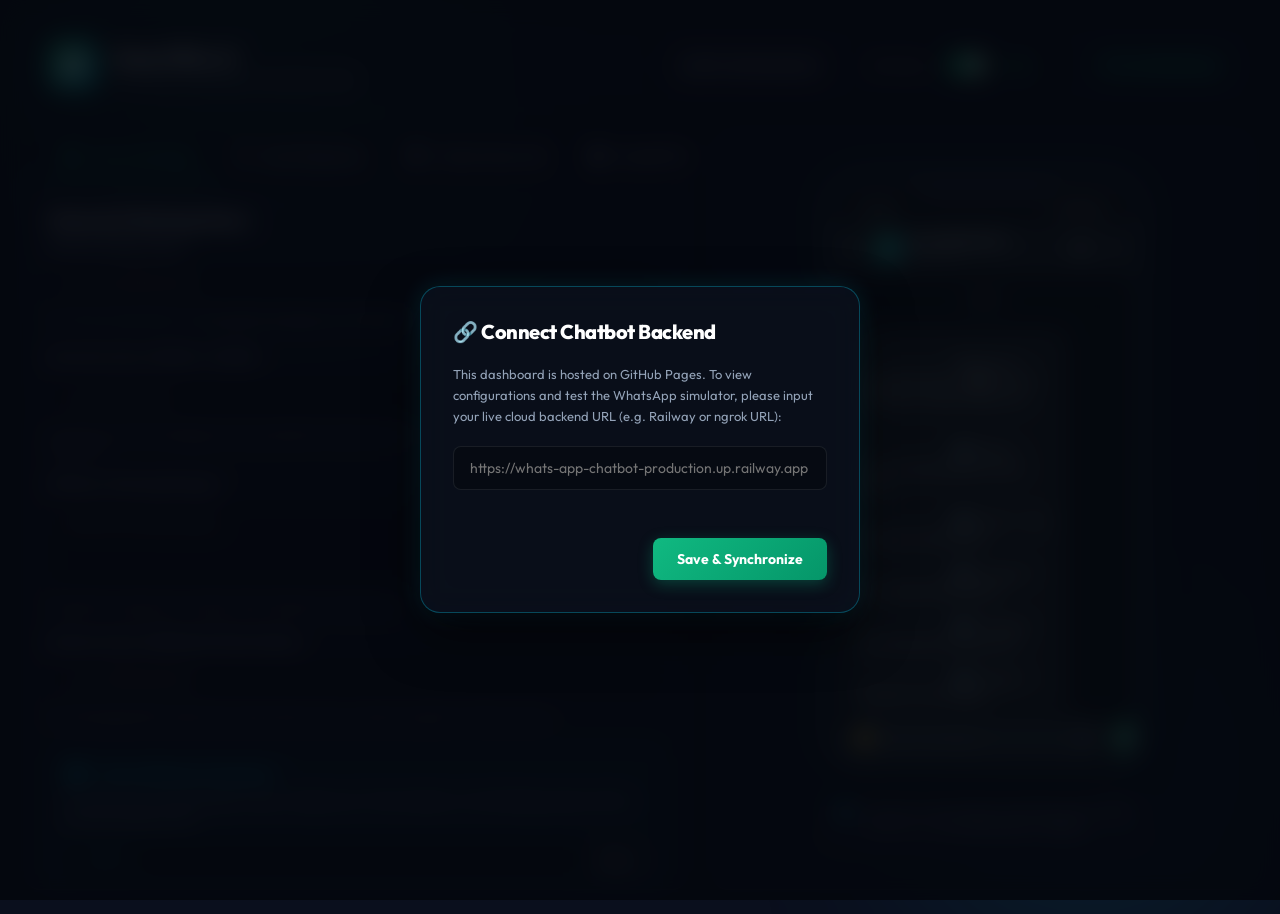
==== index.html @ bedfdf2d "Initial commit of WhatsApp Auto-Reply Chatbot with static dashboard" ====
<!DOCTYPE html>
<html lang="en">
<head>
    <meta charset="UTF-8">
    <meta name="viewport" content="width=device-width, initial-scale=1.0">
    <title>SmartBite AI Chatbot Desk</title>
    <!-- Google Fonts -->
    <link rel="preconnect" href="https://fonts.googleapis.com">
    <link rel="preconnect" href="https://fonts.gstatic.com" crossorigin>
    <link href="https://fonts.googleapis.com/css2?family=Outfit:wght@300;400;500;600;700;800&family=Plus+Jakarta+Sans:wght@300;400;500;600;700&display=swap" rel="stylesheet">
    <!-- Custom stylesheet (relative path for GitHub Pages subfolder support) -->
    <link rel="stylesheet" href="static/css/styles.css">
</head>
<body>
    <div class="glow-bg"></div>
    <div class="glow-bg-secondary"></div>
    
    <div class="app-container">
        <!-- Top Navigation Bar -->
        <header class="app-header">
            <div class="logo-area">
                <div class="logo-icon">
                    <svg viewBox="0 0 24 24" fill="none" xmlns="http://www.w3.org/2000/svg">
                        <path d="M12 2C6.48 2 2 6.48 2 12C2 13.84 2.5 15.56 3.37 17.03L2.03 21.97L7.13 20.68C8.56 21.52 10.22 22 12 22C17.52 22 22 17.52 22 12C22 6.48 17.52 2 12 2ZM16.36 16.7C16.14 17.32 15.11 17.84 14.54 17.89C14.05 17.93 13.41 17.95 11.23 17.04C8.44 15.88 6.64 13.04 6.5 12.85C6.36 12.67 5.34 11.31 5.34 9.91C5.34 8.5 6.07 7.82 6.31 7.57C6.5 7.37 6.81 7.27 7.11 7.27C7.21 7.27 7.3 7.28 7.38 7.28C7.62 7.29 7.74 7.31 7.9 7.69C8.1 8.18 8.59 9.38 8.65 9.5C8.71 9.62 8.77 9.77 8.69 9.93C8.61 10.09 8.54 10.18 8.42 10.32C8.3 10.46 8.19 10.57 8.07 10.72C7.96 10.85 7.83 11 7.98 11.26C8.13 11.51 8.65 12.37 9.42 13.06C10.42 13.95 11.23 14.23 11.53 14.36C11.78 14.46 12.08 14.43 12.26 14.24C12.49 14 12.77 13.62 13.06 13.22C13.26 12.93 13.52 12.89 13.78 12.99C14.05 13.09 15.48 13.8 15.77 13.95C16.06 14.1 16.25 14.17 16.32 14.3C16.39 14.43 16.39 15.08 16.17 15.7C15.95 16.32 16.58 16.08 16.36 16.7Z" fill="currentColor"/>
                    </svg>
                </div>
                <div>
                    <h1>SmartBite AI</h1>
                    <p>WhatsApp Marketing & Automation Desk</p>
                </div>
            </div>
            
            <div class="header-controls">
                <button class="btn-refresh" id="changeApiUrlBtn" style="padding: 8px 14px; border-radius: 20px;">
                    🔗 API: <span id="apiStatusText" style="font-weight:700;">Local</span>
                </button>

                <div class="bot-status-container">
                    <span class="status-label">Bot Status:</span>
                    <label class="switch">
                        <input type="checkbox" id="botStatusToggle" checked>
                        <span class="slider round"></span>
                    </label>
                    <span class="status-text active" id="botStatusText">Active</span>
                </div>
                
                <div class="stats-badge">
                    <span class="pulse-dot"></span>
                    <span>Live Monitoring</span>
                </div>
            </div>
        </header>

        <!-- Main Dashboard Layout -->
        <main class="dashboard-grid">
            <!-- Left Side: Config & Control Panel -->
            <section class="control-panel glass">
                <div class="panel-tabs">
                    <button class="tab-btn active" data-tab="general">
                        <svg class="tab-icon" viewBox="0 0 24 24" fill="none" xmlns="http://www.w3.org/2000/svg">
                            <path d="M19.14 12.94C19.18 12.63 19.2 12.32 19.2 12C19.2 11.68 19.18 11.37 19.14 11.06L21.52 9.2C21.73 9.03 21.79 8.74 21.65 8.5L19.38 4.56C19.24 4.32 18.95 4.23 18.7 4.33L15.9 5.46C15.32 5.02 14.68 4.67 14 4.39L13.58 1.41C13.53 1.15 13.31 0.96 13.04 0.96H8.48C8.21 0.96 7.99 1.15 7.94 1.41L7.52 4.39C6.84 4.67 6.2 5.03 5.62 5.46L2.82 4.33C2.57 4.23 2.28 4.32 2.14 4.56L0.14 8.5C0 8.74 0.07 9.03 0.28 9.2L2.66 11.06C2.62 11.37 2.6 11.68 2.6 12C2.6 12.32 2.62 12.63 2.66 12.94L0.28 14.8C0.07 14.97 0 15.26 0.14 15.5L2.41 19.44C2.55 19.68 2.84 19.77 3.09 19.67L5.89 18.54C6.47 18.98 7.11 19.33 7.79 19.61L8.21 22.59C8.26 22.85 8.48 23.04 8.75 23.04H13.31C13.58 23.04 13.8 22.85 13.85 22.59L14.27 19.61C14.95 19.33 15.59 18.97 16.17 18.54L18.97 19.67C19.22 19.77 19.51 19.68 19.65 19.44L21.92 15.5C22.06 15.26 21.99 14.97 21.78 14.8L19.14 12.94ZM11 16.5C8.51 16.5 6.5 14.49 6.5 12C6.5 9.51 8.51 7.5 11 7.5C13.49 7.5 15.5 9.51 15.5 12C15.5 14.49 13.49 16.5 11 16.5Z" fill="currentColor"/>
                        </svg>
                        General Settings
                    </button>
                    <button class="tab-btn" data-tab="responses">
                        <svg class="tab-icon" viewBox="0 0 24 24" fill="none" xmlns="http://www.w3.org/2000/svg">
                            <path d="M20 2H4C2.9 2 2 2.9 2 4V22L6 18H20C21.1 18 22 17.1 22 16V4C22 2.9 21.1 2 20 2ZM20 16H5.17L4 17.17V4H20V16Z" fill="currentColor"/>
                        </svg>
                        Auto-Responses
                    </button>
                    <button class="tab-btn" data-tab="keywords">
                        <svg class="tab-icon" viewBox="0 0 24 24" fill="none" xmlns="http://www.w3.org/2000/svg">
                            <path d="M17 3H7C5.9 3 5.01 3.9 5.01 5L5 21L12 18L19 21V5C19 3.9 18.1 3H17ZM17 18L12 15.82L7 18V5H17V18Z" fill="currentColor"/>
                        </svg>
                        Custom Keywords
                    </button>
                    <button class="tab-btn" data-tab="handoffs" id="handoffTabBtn">
                        <svg class="tab-icon" viewBox="0 0 24 24" fill="none" xmlns="http://www.w3.org/2000/svg">
                            <path d="M12 2C6.48 2 2 6.48 2 12C2 17.52 6.48 22 12 22C17.52 22 22 17.52 22 12C22 6.48 17.52 2 12 2ZM13 17H11V15H13V17ZM13 13H11V7H13V13Z" fill="currentColor"/>
                        </svg>
                        Handoff Inbox <span class="notification-badge hidden" id="handoffBadge">0</span>
                    </button>
                </div>

                <div class="panel-content-container">
                    <!-- Tab 1: General Settings -->
                    <div class="tab-content active" id="tab-general">
                        <h2 class="section-title">General & Working Hours</h2>
                        
                        <div class="settings-form-group">
                            <label for="businessNameInput">Business Display Name</label>
                            <input type="text" id="businessNameInput" class="custom-input" placeholder="e.g. SmartBite Bistro">
                            <p class="input-hint">The brand name shown in chat greeting messages and notifications.</p>
                        </div>
                        
                        <div class="settings-form-group">
                            <div class="label-row">
                                <label for="workingHoursInput">Bot Active Hours (HH:MM - HH:MM)</label>
                                <span class="badge badge-accent">Auto Outside Hours Reply</span>
                            </div>
                            <input type="text" id="workingHoursInput" class="custom-input" placeholder="e.g. 11:00-23:00">
                            <p class="input-hint">Use 24-hour format. Messages arriving outside this window will automatically have the Off-Hours Notice appended.</p>
                        </div>
                        
                        <div class="settings-form-group">
                            <label for="offHoursMsgInput">Off-Hours Warning Message</label>
                            <textarea id="offHoursMsgInput" class="custom-textarea" rows="3" placeholder="We are currently closed..."></textarea>
                            <p class="input-hint">Injected into responses if customer texts outside your active hours.</p>
                        </div>

                        <div class="settings-form-group">
                            <label for="ownerPhoneInput">Business Owner Notification Phone Number</label>
                            <input type="text" id="ownerPhoneInput" class="custom-input" placeholder="e.g. +919876543210">
                            <p class="input-hint">The WhatsApp/SMS number that receives alerts when a customer requests to "Talk to human".</p>
                        </div>

                        <div class="info-card">
                            <div class="info-card-header">
                                <svg class="info-icon" viewBox="0 0 24 24" fill="none" xmlns="http://www.w3.org/2000/svg">
                                    <path d="M12 2C6.48 2 2 6.48 2 12C2 17.52 6.48 22 12 22C17.52 22 22 17.52 22 12C22 6.48 17.52 2 12 2ZM13 17H11V11H13V17ZM13 9H11V7H13V9Z" fill="currentColor"/>
                                </svg>
                                <h4>Twilio Webhook Integration</h4>
                            </div>
                            <p>To connect your real WhatsApp number, configure your Twilio Sandbox or live WhatsApp sender with the following webhook URL:</p>
                            <div class="code-box">
                                <code id="webhookUrlCode">https://your-railway-url.railway.app/webhook</code>
                                <button class="copy-btn" id="copyWebhookBtn">Copy</button>
                            </div>
                        </div>

                        <div class="form-actions">
                            <button class="btn btn-primary" id="saveGeneralBtn">Save Configurations</button>
                        </div>
                    </div>

                    <!-- Tab 2: Auto Responses -->
                    <div class="tab-content" id="tab-responses">
                        <h2 class="section-title">Core Chatbot Auto-Replies</h2>
                        <p class="section-desc">Customize responses for standard WhatsApp menu choices. Use <code>*text*</code> for bold, <code>_text_</code> for italic, and emojis generously to fit standard WhatsApp styling.</p>

                        <div class="settings-form-group">
                            <label for="greetingMsgInput">Default Greeting Message (Home / Fallback)</label>
                            <textarea id="greetingMsgInput" class="custom-textarea" rows="4" placeholder="Welcome to Bistro..."></textarea>
                            <p class="input-hint">Sent when a user messages for the first time or types an unknown keyword.</p>
                        </div>

                        <div class="settings-form-group">
                            <div class="label-row">
                                <label for="menuContentInput">1️⃣ Menu Auto-Reply</label>
                                <span class="char-count" id="menuCount">0 characters</span>
                            </div>
                            <textarea id="menuContentInput" class="custom-textarea" rows="5" placeholder="🍔 Starters..."></textarea>
                        </div>

                        <div class="settings-form-group">
                            <div class="label-row">
                                <label for="priceContentInput">2️⃣ Combo & Pricing List Auto-Reply</label>
                                <span class="char-count" id="priceCount">0 characters</span>
                            </div>
                            <textarea id="priceContentInput" class="custom-textarea" rows="5" placeholder="💰 Solo feast..."></textarea>
                        </div>

                        <div class="settings-form-group">
                            <div class="label-row">
                                <label for="locationContentInput">3️⃣ Location & Map Address Auto-Reply</label>
                                <span class="char-count" id="locCount">0 characters</span>
                            </div>
                            <textarea id="locationContentInput" class="custom-textarea" rows="4" placeholder="📍 We are located..."></textarea>
                        </div>

                        <div class="settings-form-group">
                            <div class="label-row">
                                <label for="timingsContentInput">4️⃣ Timings & Working Hours Auto-Reply</label>
                                <span class="char-count" id="timeCount">0 characters</span>
                            </div>
                            <textarea id="timingsContentInput" class="custom-textarea" rows="4" placeholder="⏰ Operating Hours..."></textarea>
                        </div>

                        <div class="form-actions">
                            <button class="btn btn-primary" id="saveResponsesBtn">Save Auto-Replies</button>
                        </div>
                    </div>

                    <!-- Tab 3: Custom Keywords -->
                    <div class="tab-content" id="tab-keywords">
                        <h2 class="section-title">Manage Custom Keywords</h2>
                        <p class="section-desc">Create custom keywords so when a customer types a matching word (e.g. <code>wifi</code> or <code>offer</code>), the bot instantly sends your custom reply!</p>

                        <!-- Add Keyword Form -->
                        <div class="add-keyword-card">
                            <h3>⚡ Add New Custom Keyword Rule</h3>
                            <div class="keyword-form-row">
                                <div class="input-block">
                                    <label for="newKwInput">Keyword</label>
                                    <input type="text" id="newKwInput" class="custom-input" placeholder="e.g. wifi, coupon, discount">
                                </div>
                                <div class="input-block response-block">
                                    <label for="newKwResponse">Auto-Reply Text</label>
                                    <textarea id="newKwResponse" class="custom-input" rows="1" placeholder="e.g. Password is 'bistroguest' 📶"></textarea>
                                </div>
                                <button class="btn btn-add" id="addKwBtn">
                                    <svg viewBox="0 0 24 24" fill="none" xmlns="http://www.w3.org/2000/svg" width="20" height="20">
                                        <path d="M19 13H13V19H11V13H5V11H11V5H13V11H19V13Z" fill="currentColor"/>
                                    </svg>
                                    Add
                                </button>
                            </div>
                        </div>

                        <h3 class="subsection-title">Active Rules (<span id="kwCountText">0</span>)</h3>
                        <div class="keywords-list-container" id="keywordsList">
                            <!-- Populated dynamically via JS -->
                            <div class="loading-spinner">Loading keywords...</div>
                        </div>
                    </div>

                    <!-- Tab 4: Handoff Inbox -->
                    <div class="tab-content" id="tab-handoffs">
                        <div class="handoff-header-row">
                            <h2 class="section-title">Human Handoff Alerts</h2>
                            <button class="btn-refresh" id="refreshHandoffsBtn">
                                <svg viewBox="0 0 24 24" fill="none" xmlns="http://www.w3.org/2000/svg" width="16" height="16">
                                    <path d="M17.65 6.35C16.2 4.9 14.21 4 12 4C7.58 4 4.01 7.58 4.01 12C4.01 16.42 7.58 20 12 20C15.73 20 18.84 17.45 19.73 14H17.65C16.83 16.33 14.61 18 12 18C8.69 18 6 15.31 6 12C6 8.69 8.69 6 12 6C13.66 6 15.14 6.69 16.22 7.78L13 11H20V4L17.65 6.35Z" fill="currentColor"/>
                                </svg>
                                Refresh
                            </button>
                        </div>
                        <p class="section-desc">When a customer sends "human" or "talk to human", their chat is registered below as a pending request. Click "Resolve" when you have taken over the conversation manually.</p>

                        <div class="handoffs-list" id="handoffsList">
                            <!-- Populated dynamically via JS -->
                            <div class="no-handoffs">
                                <div class="check-icon">✓</div>
                                <h4>All Clear!</h4>
                                <p>No customers are waiting for a human agent right now.</p>
                            </div>
                        </div>
                    </div>
                </div>
            </section>

            <!-- Right Side: Live Interactive Phone Simulator -->
            <section class="simulator-panel glass">
                <div class="phone-container">
                    <div class="phone-notch"></div>
                    <div class="phone-header">
                        <div class="phone-time" id="phoneTime">12:30 PM</div>
                        <div class="phone-icons">
                            <!-- Signal Strength SVG -->
                            <svg viewBox="0 0 24 24" fill="currentColor" width="14" height="14">
                                <path d="M12 3c-4.97 0-9 4.03-9 9 0 2.12.74 4.07 1.97 5.61L4.35 19.4c-.39.39-.39 1.02 0 1.41.39.39 1.02.39 1.41 0l1.9-1.9C9.07 19.57 10.48 20 12 20c4.97 0 9-4.03 9-9s-4.03-9-9-9zm0 15c-3.31 0-6-2.69-6-6s2.69-6 6-6 6 2.69 6 6-2.69 6-6 6z"/>
                            </svg>
                            <!-- Wifi SVG -->
                            <svg viewBox="0 0 24 24" fill="currentColor" width="14" height="14">
                                <path d="M12 21l-12-12c6.627-6.627 17.373-6.627 24 0l-12 12z"/>
                            </svg>
                            <!-- Battery SVG -->
                            <svg viewBox="0 0 24 24" fill="currentColor" width="18" height="18">
                                <path d="M17 5H3a2 2 0 0 0-2 2v10a2 2 0 0 0 2 2h14a2 2 0 0 0 2-2V7a2 2 0 0 0-2-2zm0 12H3V7h14v10zm2-8h2v6h-2V9z"/>
                            </svg>
                        </div>
                    </div>

                    <!-- WhatsApp Header -->
                    <div class="wa-header">
                        <div class="wa-avatar-area">
                            <div class="wa-back-btn">
                                <svg viewBox="0 0 24 24" fill="currentColor" width="18" height="18">
                                    <path d="M20 11H7.83l5.59-5.59L12 4l-8 8 8 8 1.41-1.41L7.83 13H20v-2z"/>
                                </svg>
                            </div>
                            <div class="wa-avatar">
                                <span class="wa-avatar-text" id="avatarLetter">S</span>
                                <span class="wa-status-badge"></span>
                            </div>
                            <div class="wa-title-container">
                                <h3 id="waBizName">SmartBite Bistro</h3>
                                <p class="wa-status">Online (Bot)</p>
                            </div>
                        </div>
                        <div class="wa-action-icons">
                            <svg viewBox="0 0 24 24" fill="currentColor" width="18" height="18">
                                <path d="M17 10.5V7c0-.55-.45-1-1-1H4c-.55 0-1 .45-1 1v10c0 .55.45 1 1 1h12c.55 0 1-.45 1-1v-3.5l4 4v-11l-4 4zM14 13h-3v3H9v-3H6v-2h3V8h2v3h3v2z"/>
                            </svg>
                            <svg viewBox="0 0 24 24" fill="currentColor" width="18" height="18">
                                <path d="M12 8c1.1 0 2-.9 2-2s-.9-2-2-2-2 .9-2 2 .9 2 2 2zm0 2c-1.1 0-2 .9-2 2s.9 2 2 2 2-.9 2-2-.9-2-2-2zm0 6c-1.1 0-2 .9-2 2s.9 2 2 2 2-.9 2-2-.9-2-2-2z"/>
                            </svg>
                        </div>
                    </div>

                    <!-- Chat Message Area -->
                    <div class="wa-chat-area" id="chatArea">
                        <div class="chat-date-badge">TODAY</div>
                        
                        <!-- Bot Greeting Message -->
                        <div class="msg-bubble incoming animate-pop">
                            <div class="msg-text" id="simInitialGreeting">
                                Welcome to *SmartBite Bistro*! 🍽️ How can we help you today? Reply with:<br><br>
                                1️⃣ *Menu* - View our daily specials & food menu<br>
                                2️⃣ *Price* - See pricing & combo details<br>
                                3️⃣ *Location* - Get Google Maps address<br>
                                4️⃣ *Timings* - View opening & closing hours<br>
                                5️⃣ *Human* - Connect to a live agent
                            </div>
                            <div class="msg-time" id="greetingTime">12:30 PM</div>
                        </div>
                    </div>

                    <!-- Typing Indicator -->
                    <div class="wa-typing-indicator hidden" id="typingIndicator">
                        <span class="typing-name" id="typingName">SmartBite Bistro</span> is typing
                        <div class="typing-dots">
                            <span></span><span></span><span></span>
                        </div>
                    </div>

                    <!-- Chat Input Controls -->
                    <form class="wa-input-area" id="chatSendForm">
                        <div class="wa-input-container">
                            <div class="wa-emoji-btn">😊</div>
                            <input type="text" id="chatMsgInput" placeholder="Type a message..." autocomplete="off">
                            <div class="wa-clip-btn">
                                <svg viewBox="0 0 24 24" fill="currentColor" width="20" height="20">
                                    <path d="M16.5 6v11.5c0 2.21-1.79 4-4 4s-4-1.79-4-4V5a2.5 2.5 0 0 1 5 0v10.5c0 .83-.67 1.5-1.5 1.5s-1.5-.67-1.5-1.5V6H9v9.5a3 3 0 0 0 6 0V5a4 4 0 0 0-8 0v12.5a5.5 5.5 0 0 0 11 0V6h-1.5z"/>
                                </svg>
                            </div>
                        </div>
                        <button type="submit" class="wa-send-btn">
                            <svg viewBox="0 0 24 24" fill="currentColor" width="20" height="20" style="margin-left: 2px;">
                                <path d="M2.01 21L23 12 2.01 3 2 10l15 2-15 2z"/>
                            </svg>
                        </button>
                    </form>
                </div>

                <!-- Simulator Info Card -->
                <div class="sim-info-badge">
                    <svg viewBox="0 0 24 24" fill="none" xmlns="http://www.w3.org/2000/svg" width="16" height="16">
                        <path d="M12 2C6.48 2 2 6.48 2 12C2 17.52 6.48 22 12 22C17.52 22 22 17.52 22 12C22 6.48 17.52 2 12 2ZM13 17H11V11H13V17ZM13 9H11V7H13V9Z" fill="currentColor"/>
                    </svg>
                    <span>Use this live visual simulator to instantly preview chatbot responses. Try typing <b>menu</b>, <b>price</b>, or <b>human</b>!</span>
                </div>
            </section>
        </main>
    </div>

    <!-- Backend Connection Modal (Allows linking pages dashboard to any remote Railway/ngrok backend) -->
    <div id="connectionModal" class="modal-overlay hidden">
        <div class="modal-card glass">
            <div class="modal-header">
                <h3>🔗 Connect Chatbot Backend</h3>
            </div>
            <p class="modal-desc">This dashboard is hosted on GitHub Pages. To view configurations and test the WhatsApp simulator, please input your live cloud backend URL (e.g. Railway or ngrok URL):</p>
            <div class="settings-form-group">
                <input type="text" id="backendUrlInput" class="custom-input" placeholder="https://whats-app-chatbot-production.up.railway.app">
            </div>
            <div class="modal-actions">
                <button class="btn btn-primary" id="connectBackendBtn">Save & Synchronize</button>
            </div>
        </div>
    </div>

    <!-- Notification Toast -->
    <div id="toast" class="toast hidden">Settings updated successfully!</div>

    <!-- Main JavaScript App (Relative path for GitHub Pages subfolder support) -->
    <script src="static/js/app.js"></script>
</body>
</html>
---- static/css/styles.css ----
/* Sleek Glassmorphism Dashboard Styling */
:root {
    --bg-dark: #0a0f1d;
    --bg-card: rgba(16, 22, 42, 0.65);
    --bg-card-hover: rgba(22, 30, 58, 0.85);
    --border-color: rgba(255, 255, 255, 0.08);
    --border-glow: rgba(16, 185, 129, 0.25);
    
    /* Text Colors */
    --text-primary: #f8fafc;
    --text-secondary: #94a3b8;
    --text-muted: #64748b;
    
    /* Accent Palettes */
    --accent-emerald: #10b981; /* WhatsApp Emerald */
    --accent-emerald-glow: rgba(16, 185, 129, 0.4);
    --accent-cyan: #06b6d4;
    --accent-amber: #f59e0b;
    --accent-rose: #f43f5e;
    
    /* Font Families */
    --font-main: 'Outfit', 'Plus Jakarta Sans', -apple-system, sans-serif;
    --transition-smooth: all 0.3s cubic-bezier(0.4, 0, 0.2, 1);
}

* {
    box-sizing: border-box;
    margin: 0;
    padding: 0;
}

body {
    background-color: var(--bg-dark);
    color: var(--text-primary);
    font-family: var(--font-main);
    min-height: 100vh;
    overflow-x: hidden;
    position: relative;
}

/* Background Glowing Blurs */
.glow-bg {
    position: fixed;
    top: -20%;
    left: -10%;
    width: 60vw;
    height: 60vh;
    background: radial-gradient(circle, rgba(16, 185, 129, 0.15) 0%, transparent 70%);
    z-index: -1;
    pointer-events: none;
    filter: blur(80px);
}

.glow-bg-secondary {
    position: fixed;
    bottom: -10%;
    right: -10%;
    width: 50vw;
    height: 50vh;
    background: radial-gradient(circle, rgba(6, 182, 212, 0.12) 0%, transparent 70%);
    z-index: -1;
    pointer-events: none;
    filter: blur(80px);
}

/* Scrollbar styles */
::-webkit-scrollbar {
    width: 6px;
    height: 6px;
}
::-webkit-scrollbar-track {
    background: rgba(0, 0, 0, 0.1);
}
::-webkit-scrollbar-thumb {
    background: rgba(255, 255, 255, 0.15);
    border-radius: 4px;
}
::-webkit-scrollbar-thumb:hover {
    background: rgba(255, 255, 255, 0.3);
}

/* App Container */
.app-container {
    max-width: 1560px;
    margin: 0 auto;
    padding: 24px;
    display: flex;
    flex-direction: column;
    gap: 24px;
    min-height: 100vh;
}

/* Glassmorphism General Rule */
.glass {
    background: var(--bg-card);
    backdrop-filter: blur(16px);
    -webkit-backdrop-filter: blur(16px);
    border: 1px solid var(--border-color);
    border-radius: 16px;
    transition: var(--transition-smooth);
}

/* Header Area */
.app-header {
    display: flex;
    justify-content: space-between;
    align-items: center;
    padding: 16px 24px;
    background: rgba(16, 22, 42, 0.4);
    backdrop-filter: blur(12px);
    border: 1px solid var(--border-color);
    border-radius: 16px;
}

.logo-area {
    display: flex;
    align-items: center;
    gap: 16px;
}

.logo-icon {
    width: 48px;
    height: 48px;
    background: linear-gradient(135deg, var(--accent-emerald) 0%, var(--accent-cyan) 100%);
    border-radius: 12px;
    display: flex;
    align-items: center;
    justify-content: center;
    color: white;
    box-shadow: 0 0 20px rgba(16, 185, 129, 0.4);
}

.logo-icon svg {
    width: 26px;
    height: 26px;
}

.logo-area h1 {
    font-size: 22px;
    font-weight: 700;
    letter-spacing: -0.5px;
    background: linear-gradient(to right, #ffffff, #94a3b8);
    -webkit-background-clip: text;
    -webkit-text-fill-color: transparent;
}

.logo-area p {
    font-size: 13px;
    color: var(--text-secondary);
}

.header-controls {
    display: flex;
    align-items: center;
    gap: 24px;
}

/* Bot Status Switcher */
.bot-status-container {
    display: flex;
    align-items: center;
    gap: 12px;
    background: rgba(0, 0, 0, 0.2);
    padding: 8px 16px;
    border-radius: 30px;
    border: 1px solid var(--border-color);
}

.status-label {
    font-size: 13px;
    color: var(--text-secondary);
    font-weight: 500;
}

.status-text {
    font-size: 13px;
    font-weight: 700;
    width: 50px;
    transition: var(--transition-smooth);
}

.status-text.active {
    color: var(--accent-emerald);
}

.status-text.inactive {
    color: var(--accent-rose);
}

.switch {
    position: relative;
    display: inline-block;
    width: 40px;
    height: 22px;
}

.switch input {
    opacity: 0;
    width: 0;
    height: 0;
}

.slider {
    position: absolute;
    cursor: pointer;
    top: 0;
    left: 0;
    right: 0;
    bottom: 0;
    background-color: #334155;
    transition: .4s;
}

.slider:before {
    position: absolute;
    content: "";
    height: 16px;
    width: 16px;
    left: 3px;
    bottom: 3px;
    background-color: white;
    transition: .4s;
}

input:checked + .slider {
    background-color: var(--accent-emerald);
    box-shadow: 0 0 10px var(--accent-emerald-glow);
}

input:focus + .slider {
    box-shadow: 0 0 1px var(--accent-emerald);
}

input:checked + .slider:before {
    transform: translateX(18px);
}

.slider.round {
    border-radius: 34px;
}

.slider.round:before {
    border-radius: 50%;
}

.stats-badge {
    display: flex;
    align-items: center;
    gap: 8px;
    background: rgba(16, 185, 129, 0.1);
    color: var(--accent-emerald);
    padding: 8px 16px;
    border-radius: 30px;
    font-size: 13px;
    font-weight: 600;
    border: 1px solid rgba(16, 185, 129, 0.2);
}

.pulse-dot {
    width: 8px;
    height: 8px;
    background-color: var(--accent-emerald);
    border-radius: 50%;
    box-shadow: 0 0 0 0 rgba(16, 185, 129, 0.7);
    animation: pulse 1.8s infinite;
}

@keyframes pulse {
    0% {
        transform: scale(0.95);
        box-shadow: 0 0 0 0 rgba(16, 185, 129, 0.7);
    }
    70% {
        transform: scale(1);
        box-shadow: 0 0 0 6px rgba(16, 185, 129, 0);
    }
    100% {
        transform: scale(0.95);
        box-shadow: 0 0 0 0 rgba(16, 185, 129, 0);
    }
}

/* Dashboard Grid Layout */
.dashboard-grid {
    display: grid;
    grid-template-columns: 1.1fr 0.9fr;
    gap: 24px;
    height: calc(100vh - 140px);
    min-height: 600px;
}

/* Control Panel (Left Side) */
.control-panel {
    display: flex;
    flex-direction: column;
    overflow: hidden;
}

.panel-tabs {
    display: flex;
    border-bottom: 1px solid var(--border-color);
    padding: 0 16px;
    background: rgba(0, 0, 0, 0.15);
    border-top-left-radius: 16px;
    border-top-right-radius: 16px;
    overflow-x: auto;
}

.tab-btn {
    background: none;
    border: none;
    color: var(--text-secondary);
    padding: 16px 20px;
    font-family: var(--font-main);
    font-size: 14px;
    font-weight: 600;
    cursor: pointer;
    display: flex;
    align-items: center;
    gap: 10px;
    border-bottom: 2px solid transparent;
    transition: var(--transition-smooth);
    white-space: nowrap;
}

.tab-btn:hover {
    color: var(--text-primary);
}

.tab-btn.active {
    color: var(--accent-emerald);
    border-bottom-color: var(--accent-emerald);
}

.tab-icon {
    width: 18px;
    height: 18px;
}

.notification-badge {
    background: var(--accent-rose);
    color: white;
    font-size: 11px;
    padding: 2px 7px;
    border-radius: 10px;
    font-weight: 700;
}

.notification-badge.hidden {
    display: none;
}

/* Panel Content */
.panel-content-container {
    padding: 24px;
    overflow-y: auto;
    flex: 1;
}

.tab-content {
    display: none;
    animation: fadeIn 0.4s ease-out forwards;
}

.tab-content.active {
    display: block;
}

@keyframes fadeIn {
    from { opacity: 0; transform: translateY(8px); }
    to { opacity: 1; transform: translateY(0); }
}

.section-title {
    font-size: 18px;
    font-weight: 700;
    margin-bottom: 6px;
    letter-spacing: -0.3px;
}

.section-desc {
    font-size: 13px;
    color: var(--text-secondary);
    margin-bottom: 20px;
    line-height: 1.5;
}

/* Settings Forms */
.settings-form-group {
    margin-bottom: 20px;
}

.settings-form-group label {
    display: block;
    font-size: 13px;
    font-weight: 600;
    color: var(--text-secondary);
    margin-bottom: 8px;
}

.label-row {
    display: flex;
    justify-content: space-between;
    align-items: center;
    margin-bottom: 8px;
}

.label-row label {
    margin-bottom: 0;
}

.char-count {
    font-size: 11px;
    color: var(--text-muted);
}

.custom-input {
    width: 100%;
    background: rgba(0, 0, 0, 0.25);
    border: 1px solid var(--border-color);
    border-radius: 8px;
    padding: 12px 16px;
    color: var(--text-primary);
    font-family: var(--font-main);
    font-size: 14px;
    transition: var(--transition-smooth);
}

.custom-input:focus, .custom-textarea:focus {
    outline: none;
    border-color: var(--accent-emerald);
    box-shadow: 0 0 10px rgba(16, 185, 129, 0.15);
    background: rgba(0, 0, 0, 0.35);
}

.custom-textarea {
    width: 100%;
    background: rgba(0, 0, 0, 0.25);
    border: 1px solid var(--border-color);
    border-radius: 8px;
    padding: 12px 16px;
    color: var(--text-primary);
    font-family: var(--font-main);
    font-size: 14px;
    line-height: 1.5;
    resize: vertical;
    transition: var(--transition-smooth);
}

.input-hint {
    font-size: 12px;
    color: var(--text-muted);
    margin-top: 6px;
}

.badge {
    font-size: 11px;
    padding: 3px 8px;
    border-radius: 6px;
    font-weight: 600;
}

.badge-accent {
    background: rgba(6, 182, 212, 0.15);
    color: var(--accent-cyan);
    border: 1px solid rgba(6, 182, 212, 0.3);
}

/* Info Card */
.info-card {
    background: rgba(6, 182, 212, 0.05);
    border: 1px solid rgba(6, 182, 212, 0.15);
    border-radius: 12px;
    padding: 16px;
    margin-top: 24px;
}

.info-card-header {
    display: flex;
    align-items: center;
    gap: 10px;
    margin-bottom: 8px;
    color: var(--accent-cyan);
}

.info-icon {
    width: 20px;
    height: 20px;
}

.info-card h4 {
    font-size: 14px;
    font-weight: 700;
}

.info-card p {
    font-size: 12px;
    color: var(--text-secondary);
    line-height: 1.5;
    margin-bottom: 12px;
}

.code-box {
    display: flex;
    background: rgba(0, 0, 0, 0.4);
    border: 1px solid var(--border-color);
    border-radius: 8px;
    overflow: hidden;
}

.code-box code {
    flex: 1;
    font-family: 'JetBrains Mono', monospace;
    font-size: 11px;
    padding: 12px;
    color: var(--accent-cyan);
    overflow-x: auto;
    white-space: nowrap;
}

.copy-btn {
    background: rgba(255, 255, 255, 0.05);
    border: none;
    border-left: 1px solid var(--border-color);
    color: var(--text-secondary);
    font-family: var(--font-main);
    font-size: 12px;
    padding: 0 16px;
    font-weight: 600;
    cursor: pointer;
    transition: var(--transition-smooth);
}

.copy-btn:hover {
    background: rgba(255, 255, 255, 0.1);
    color: var(--text-primary);
}

/* Buttons */
.form-actions {
    margin-top: 24px;
    display: flex;
    justify-content: flex-end;
}

.btn {
    border: none;
    border-radius: 8px;
    padding: 12px 24px;
    font-family: var(--font-main);
    font-size: 14px;
    font-weight: 700;
    cursor: pointer;
    transition: var(--transition-smooth);
    display: flex;
    align-items: center;
    gap: 8px;
}

.btn-primary {
    background: linear-gradient(135deg, var(--accent-emerald) 0%, #059669 100%);
    color: white;
    box-shadow: 0 4px 15px rgba(16, 185, 129, 0.3);
}

.btn-primary:hover {
    transform: translateY(-2px);
    box-shadow: 0 6px 20px rgba(16, 185, 129, 0.45);
}

.btn-primary:active {
    transform: translateY(0);
}

/* Custom Keywords Section */
.add-keyword-card {
    background: rgba(255, 255, 255, 0.02);
    border: 1px dashed var(--border-color);
    border-radius: 12px;
    padding: 20px;
    margin-bottom: 24px;
}

.add-keyword-card h3 {
    font-size: 14px;
    font-weight: 700;
    color: var(--text-primary);
    margin-bottom: 16px;
}

.keyword-form-row {
    display: flex;
    gap: 16px;
    align-items: flex-end;
}

.keyword-form-row .input-block {
    display: flex;
    flex-direction: column;
    gap: 8px;
}

.keyword-form-row .input-block label {
    font-size: 12px;
    font-weight: 600;
    color: var(--text-secondary);
}

.keyword-form-row .response-block {
    flex: 1;
}

.btn-add {
    background: var(--accent-emerald);
    color: white;
    height: 45px;
    padding: 0 20px;
}

.btn-add:hover {
    background: #059669;
}

.subsection-title {
    font-size: 14px;
    font-weight: 700;
    text-transform: uppercase;
    letter-spacing: 1px;
    color: var(--text-muted);
    margin-bottom: 16px;
}

.keywords-list-container {
    display: flex;
    flex-direction: column;
    gap: 12px;
}

.keyword-item-card {
    display: flex;
    justify-content: space-between;
    align-items: center;
    background: rgba(255, 255, 255, 0.03);
    border: 1px solid var(--border-color);
    border-radius: 10px;
    padding: 14px 18px;
    transition: var(--transition-smooth);
}

.keyword-item-card:hover {
    background: rgba(255, 255, 255, 0.05);
    border-color: var(--accent-emerald-glow);
}

.keyword-badge-container {
    display: flex;
    flex-direction: column;
    gap: 6px;
    flex: 1;
    padding-right: 20px;
}

.keyword-tag {
    font-family: 'JetBrains Mono', monospace;
    font-weight: 700;
    font-size: 13px;
    color: var(--accent-emerald);
    background: rgba(16, 185, 129, 0.1);
    border: 1px solid rgba(16, 185, 129, 0.2);
    padding: 3px 8px;
    border-radius: 6px;
    align-self: flex-start;
}

.keyword-response-text {
    font-size: 13px;
    color: var(--text-secondary);
    line-height: 1.4;
}

.btn-delete-kw {
    background: none;
    border: none;
    color: var(--text-muted);
    cursor: pointer;
    padding: 8px;
    border-radius: 6px;
    transition: var(--transition-smooth);
}

.btn-delete-kw:hover {
    color: var(--accent-rose);
    background: rgba(244, 63, 94, 0.1);
}

/* Handoff Tab Styles */
.handoff-header-row {
    display: flex;
    justify-content: space-between;
    align-items: center;
    margin-bottom: 6px;
}

.btn-refresh {
    background: rgba(255, 255, 255, 0.05);
    border: 1px solid var(--border-color);
    color: var(--text-secondary);
    font-family: var(--font-main);
    font-size: 12px;
    font-weight: 600;
    border-radius: 20px;
    padding: 6px 14px;
    cursor: pointer;
    display: flex;
    align-items: center;
    gap: 6px;
    transition: var(--transition-smooth);
}

.btn-refresh:hover {
    background: rgba(255, 255, 255, 0.1);
    color: var(--text-primary);
}

.handoffs-list {
    display: flex;
    flex-direction: column;
    gap: 16px;
    margin-top: 16px;
}

.handoff-card {
    background: rgba(245, 158, 11, 0.03);
    border: 1px solid rgba(245, 158, 11, 0.15);
    border-radius: 12px;
    padding: 18px;
    display: flex;
    justify-content: space-between;
    align-items: flex-start;
    gap: 16px;
    transition: var(--transition-smooth);
}

.handoff-card.resolved {
    background: rgba(255, 255, 255, 0.01);
    border-color: var(--border-color);
    opacity: 0.6;
}

.handoff-details {
    display: flex;
    flex-direction: column;
    gap: 8px;
    flex: 1;
}

.handoff-user-row {
    display: flex;
    align-items: center;
    gap: 12px;
}

.handoff-phone {
    font-size: 15px;
    font-weight: 700;
    color: var(--text-primary);
}

.handoff-time {
    font-size: 12px;
    color: var(--text-muted);
}

.handoff-msg-quote {
    font-size: 13px;
    color: var(--text-secondary);
    background: rgba(0, 0, 0, 0.2);
    border-left: 3px solid var(--accent-amber);
    padding: 8px 12px;
    border-radius: 4px;
    margin-top: 4px;
}

.handoff-card.resolved .handoff-msg-quote {
    border-left-color: var(--text-muted);
}

.btn-resolve {
    background: rgba(245, 158, 11, 0.1);
    border: 1px solid rgba(245, 158, 11, 0.3);
    color: var(--accent-amber);
    border-radius: 6px;
    padding: 8px 16px;
    font-family: var(--font-main);
    font-size: 12px;
    font-weight: 700;
    cursor: pointer;
    transition: var(--transition-smooth);
    white-space: nowrap;
}

.btn-resolve:hover {
    background: var(--accent-amber);
    color: black;
    box-shadow: 0 0 10px rgba(245, 158, 11, 0.4);
}

.btn-resolved-state {
    background: rgba(255, 255, 255, 0.05);
    border: 1px solid var(--border-color);
    color: var(--text-muted);
    border-radius: 6px;
    padding: 8px 16px;
    font-size: 12px;
    font-weight: 600;
    cursor: default;
}

.no-handoffs {
    display: flex;
    flex-direction: column;
    align-items: center;
    justify-content: center;
    padding: 60px 20px;
    text-align: center;
}

.check-icon {
    width: 48px;
    height: 48px;
    background: rgba(16, 185, 129, 0.1);
    color: var(--accent-emerald);
    border-radius: 50%;
    display: flex;
    align-items: center;
    justify-content: center;
    font-size: 20px;
    font-weight: 700;
    margin-bottom: 16px;
    box-shadow: 0 0 15px rgba(16, 185, 129, 0.15);
}

.no-handoffs h4 {
    font-size: 15px;
    font-weight: 700;
    margin-bottom: 4px;
}

.no-handoffs p {
    font-size: 12px;
    color: var(--text-muted);
}


/* Phone Simulator Panel (Right Side) */
.simulator-panel {
    display: flex;
    flex-direction: column;
    justify-content: center;
    align-items: center;
    padding: 24px;
}

.phone-container {
    width: 320px;
    height: 600px;
    background: #075e54; /* Fallback */
    background: linear-gradient(rgba(11, 20, 26, 0.95), rgba(11, 20, 26, 0.98)), url('https://user-images.githubusercontent.com/15075759/28719144-86dc0f70-73b1-11e7-911d-60d70fcded21.png'); /* WhatsApp bg */
    border: 10px solid #1e293b;
    border-radius: 40px;
    box-shadow: 0 25px 50px -12px rgba(0, 0, 0, 0.7), 0 0 30px var(--border-glow);
    position: relative;
    display: flex;
    flex-direction: column;
    overflow: hidden;
}

.phone-notch {
    width: 140px;
    height: 18px;
    background: #1e293b;
    position: absolute;
    top: 0;
    left: 50%;
    transform: translateX(-50%);
    border-bottom-left-radius: 12px;
    border-bottom-right-radius: 12px;
    z-index: 10;
}

.phone-header {
    height: 38px;
    padding: 10px 24px 0 24px;
    display: flex;
    justify-content: space-between;
    align-items: center;
    color: rgba(255, 255, 255, 0.8);
    font-size: 11px;
    font-weight: 600;
    z-index: 5;
    background: #0b141a;
}

.phone-icons {
    display: flex;
    align-items: center;
    gap: 6px;
}

/* WhatsApp Specific Header */
.wa-header {
    height: 52px;
    background: #1f2c34;
    display: flex;
    justify-content: space-between;
    align-items: center;
    padding: 0 12px;
    color: white;
    box-shadow: 0 2px 4px rgba(0,0,0,0.15);
    z-index: 5;
}

.wa-avatar-area {
    display: flex;
    align-items: center;
    gap: 8px;
    cursor: default;
}

.wa-back-btn {
    color: rgba(255, 255, 255, 0.7);
    display: flex;
    align-items: center;
}

.wa-avatar {
    width: 32px;
    height: 32px;
    background: linear-gradient(135deg, var(--accent-emerald) 0%, var(--accent-cyan) 100%);
    border-radius: 50%;
    position: relative;
    display: flex;
    align-items: center;
    justify-content: center;
    font-weight: 700;
    font-size: 14px;
}

.wa-avatar-text {
    color: white;
}

.wa-status-badge {
    width: 8px;
    height: 8px;
    background-color: var(--accent-emerald);
    border: 1.5px solid #1f2c34;
    border-radius: 50%;
    position: absolute;
    bottom: 0;
    right: 0;
}

.wa-title-container h3 {
    font-size: 13px;
    font-weight: 600;
    line-height: 1.2;
}

.wa-title-container p {
    font-size: 10px;
    color: #8696a0;
}

.wa-action-icons {
    display: flex;
    gap: 14px;
    color: rgba(255, 255, 255, 0.8);
}

/* WhatsApp Chat Scroll Space */
.wa-chat-area {
    flex: 1;
    padding: 16px 12px;
    overflow-y: auto;
    display: flex;
    flex-direction: column;
    gap: 12px;
}

.chat-date-badge {
    background: rgba(18, 27, 34, 0.4);
    color: #8696a0;
    font-size: 9px;
    font-weight: 700;
    padding: 4px 10px;
    border-radius: 6px;
    align-self: center;
    margin-bottom: 8px;
    text-transform: uppercase;
}

/* Message Bubble Aesthetics */
.msg-bubble {
    max-width: 80%;
    padding: 8px 12px;
    border-radius: 12px;
    position: relative;
    line-height: 1.4;
    font-size: 12.5px;
    display: flex;
    flex-direction: column;
    gap: 4px;
    animation: bubbleIn 0.3s cubic-bezier(0.18, 0.89, 0.32, 1.28) forwards;
}

.msg-bubble.incoming {
    background-color: #202c33;
    color: #e9edef;
    align-self: flex-start;
    border-top-left-radius: 2px;
}

.msg-bubble.outgoing {
    background-color: #005c4b;
    color: #e9edef;
    align-self: flex-end;
    border-top-right-radius: 2px;
}

@keyframes bubbleIn {
    from { opacity: 0; transform: scale(0.9) translateY(10px); }
    to { opacity: 1; transform: scale(1) translateY(0); }
}

.msg-text {
    word-break: break-word;
    white-space: pre-wrap;
}

.msg-text b, .msg-text strong {
    font-weight: 700;
}

.msg-time {
    font-size: 9px;
    color: #8696a0;
    align-self: flex-end;
    margin-top: 2px;
}

.msg-bubble.outgoing .msg-time {
    color: #86a8a0;
}

/* WhatsApp Typing Indicator */
.wa-typing-indicator {
    padding: 6px 16px;
    font-size: 11px;
    color: #8696a0;
    display: flex;
    align-items: center;
    gap: 6px;
    background: rgba(11, 20, 26, 0.8);
    position: absolute;
    bottom: 54px;
    left: 0;
    right: 0;
    z-index: 4;
}

.typing-name {
    font-weight: 600;
    color: white;
}

.typing-dots {
    display: flex;
    gap: 3px;
    margin-left: 2px;
}

.typing-dots span {
    width: 4px;
    height: 4px;
    background-color: #8696a0;
    border-radius: 50%;
    animation: typingPulse 1.4s infinite ease-in-out;
}

.typing-dots span:nth-child(1) { animation-delay: 0s; }
.typing-dots span:nth-child(2) { animation-delay: 0.2s; }
.typing-dots span:nth-child(3) { animation-delay: 0.4s; }

@keyframes typingPulse {
    0%, 100% { transform: translateY(0); opacity: 0.4; }
    50% { transform: translateY(-3px); opacity: 1; }
}

.wa-typing-indicator.hidden {
    display: none;
}

/* WhatsApp Input Row */
.wa-input-area {
    height: 52px;
    padding: 6px 8px;
    display: flex;
    gap: 6px;
    align-items: center;
    background: #0b141a;
    z-index: 5;
}

.wa-input-container {
    flex: 1;
    height: 38px;
    background: #2a3942;
    border-radius: 20px;
    display: flex;
    align-items: center;
    padding: 0 12px;
    gap: 8px;
}

.wa-emoji-btn, .wa-clip-btn {
    color: #8696a0;
    cursor: pointer;
    font-size: 16px;
    display: flex;
    align-items: center;
}

.wa-input-container input {
    flex: 1;
    background: none;
    border: none;
    color: #e9edef;
    font-family: var(--font-main);
    font-size: 13px;
}

.wa-input-container input:focus {
    outline: none;
}

.wa-send-btn {
    width: 38px;
    height: 38px;
    background: var(--accent-emerald);
    color: white;
    border: none;
    border-radius: 50%;
    display: flex;
    align-items: center;
    justify-content: center;
    cursor: pointer;
    transition: var(--transition-smooth);
}

.wa-send-btn:hover {
    background: #00a884;
    transform: scale(1.05);
}

.wa-send-btn:active {
    transform: scale(0.95);
}

/* Simulator helper info */
.sim-info-badge {
    margin-top: 16px;
    width: 320px;
    background: rgba(255, 255, 255, 0.02);
    border: 1px solid var(--border-color);
    border-radius: 12px;
    padding: 12px;
    display: flex;
    gap: 10px;
    font-size: 11px;
    line-height: 1.4;
    color: var(--text-secondary);
}

.sim-info-badge svg {
    color: var(--accent-cyan);
    flex-shrink: 0;
    margin-top: 1px;
}

/* Toast Alerts */
.toast {
    position: fixed;
    bottom: 24px;
    right: 24px;
    background: #1e293b;
    border: 1px solid var(--accent-emerald);
    box-shadow: 0 10px 25px rgba(0, 0, 0, 0.5), 0 0 15px rgba(16, 185, 129, 0.2);
    color: white;
    padding: 14px 24px;
    border-radius: 8px;
    font-size: 13px;
    font-weight: 600;
    z-index: 100;
    animation: slideUp 0.3s cubic-bezier(0.18, 0.89, 0.32, 1.28) forwards;
}

.toast.hidden {
    display: none;
}

@keyframes slideUp {
    from { transform: translateY(50px); opacity: 0; }
    to { transform: translateY(0); opacity: 1; }
}

/* Responsive grid collapsing */
@media (max-width: 1024px) {
    .dashboard-grid {
        grid-template-columns: 1fr;
        height: auto;
    }
    
    .simulator-panel {
        margin-top: 24px;
    }
}

/* Modal Connection Overlay */
.modal-overlay {
    position: fixed;
    top: 0;
    left: 0;
    width: 100%;
    height: 100%;
    background: rgba(4, 7, 12, 0.85);
    backdrop-filter: blur(12px);
    display: flex;
    justify-content: center;
    align-items: center;
    z-index: 2000;
    transition: opacity 0.3s ease;
}

.modal-overlay.hidden {
    display: none !important;
}

.modal-card {
    width: 90%;
    max-width: 440px;
    background: rgba(13, 20, 35, 0.65);
    border: 1px solid rgba(6, 182, 212, 0.35);
    box-shadow: 0 20px 50px rgba(0, 0, 0, 0.6), 0 0 25px rgba(6, 182, 212, 0.15);
    border-radius: 20px;
    padding: 32px;
    display: flex;
    flex-direction: column;
    gap: 20px;
    animation: modalScaleIn 0.35s cubic-bezier(0.18, 0.89, 0.32, 1.28) forwards;
}

@keyframes modalScaleIn {
    from { transform: scale(0.9); opacity: 0; }
    to { transform: scale(1); opacity: 1; }
}

.modal-header h3 {
    font-size: 20px;
    font-weight: 800;
    color: white;
    letter-spacing: -0.5px;
}

.modal-desc {
    font-size: 13px;
    color: var(--text-secondary);
    line-height: 1.6;
}

.modal-actions {
    display: flex;
    justify-content: flex-end;
    margin-top: 8px;
}
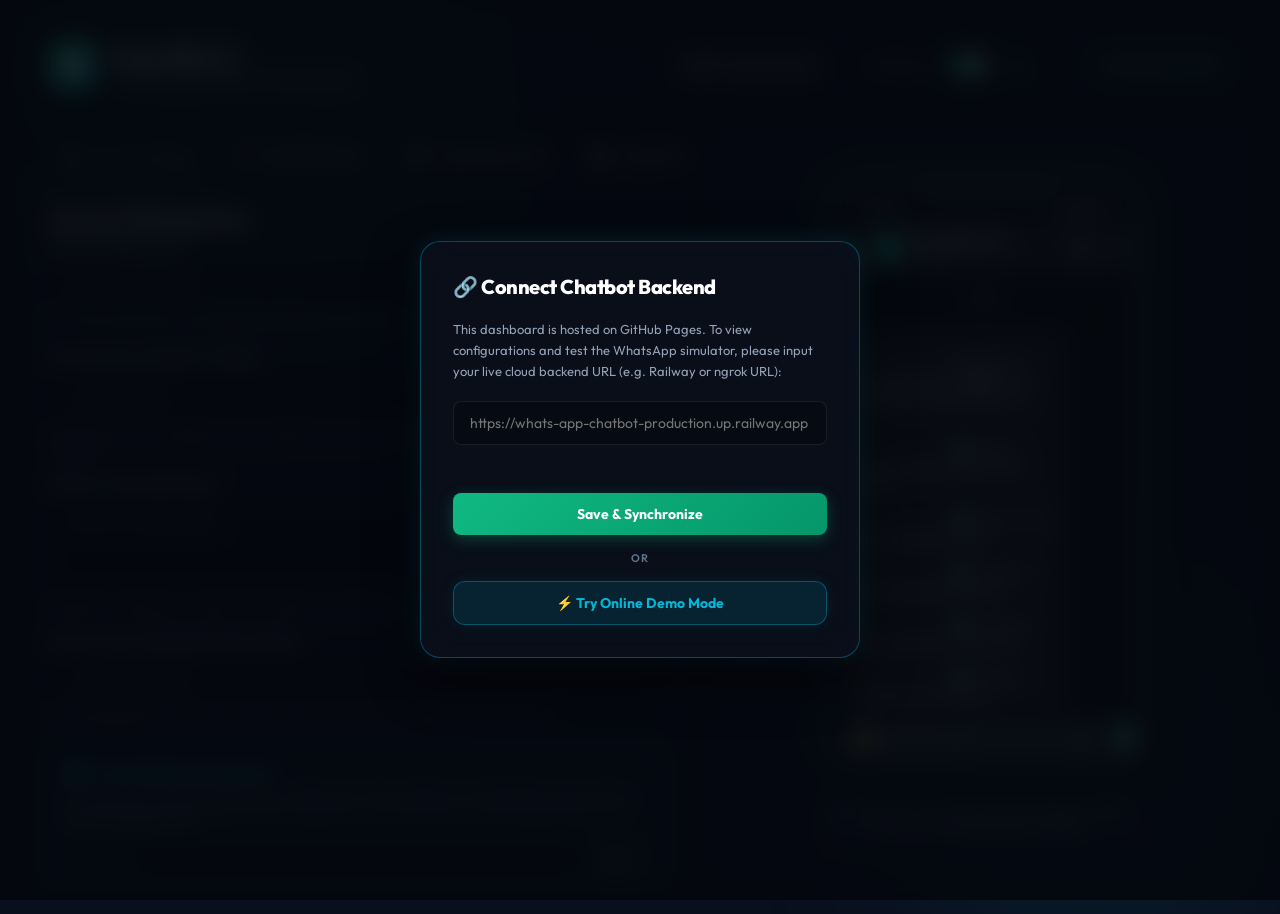
==== commit 8fa9328d: "feat: Add Demo Mode to connection modal and sync README guide" ====
--- a/index.html
+++ b/index.html
@@ -354,8 +354,10 @@
             <div class="settings-form-group">
                 <input type="text" id="backendUrlInput" class="custom-input" placeholder="https://whats-app-chatbot-production.up.railway.app">
             </div>
-            <div class="modal-actions">
-                <button class="btn btn-primary" id="connectBackendBtn">Save & Synchronize</button>
+            <div class="modal-actions" style="display:flex; flex-direction:column; gap:12px; width:100%; margin-top:8px;">
+                <button class="btn btn-primary" id="connectBackendBtn" style="width:100%; justify-content:center;">Save & Synchronize</button>
+                <div style="color:var(--text-muted); font-size:11px; font-weight:600; text-transform:uppercase; letter-spacing:1px; margin:4px 0; text-align:center;">OR</div>
+                <button class="btn btn-secondary" id="launchDemoBtn" style="width:100%; justify-content:center; background:rgba(6, 182, 212, 0.12); border:1px solid rgba(6, 182, 212, 0.35); color:#06b6d4; box-shadow:0 0 15px rgba(6, 182, 212, 0.1); padding: 12px; border-radius: 12px; font-weight:700; cursor:pointer; transition: all 0.3s ease;">⚡ Try Online Demo Mode</button>
             </div>
         </div>
     </div>
